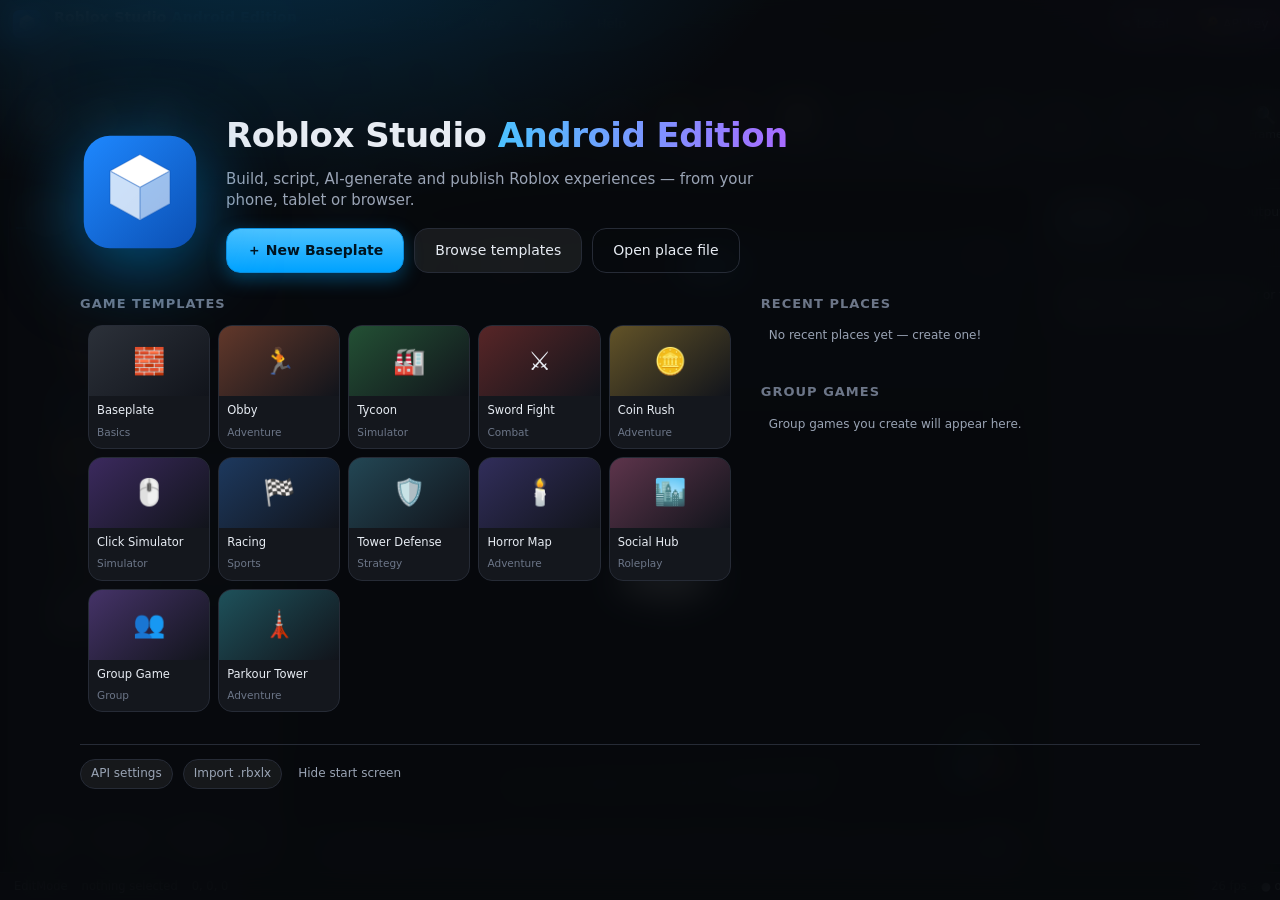
==== docs/app/index.html @ 6dce0277 "Add landing website, move editor to /app/, add wiring+asset checks" ====
<!DOCTYPE html>
<html lang="en">
<head>
<meta charset="utf-8">
<meta name="viewport" content="width=device-width, initial-scale=1, viewport-fit=cover, user-scalable=no">
<meta name="theme-color" content="#0f1115">
<meta name="description" content="Roblox Studio Android Edition — a full Roblox Studio style editor for Android, web and desktop: 3D viewport, Lua scripting, AI Builder/Coder, Toolbox, templates, group games and publish to Roblox.">
<title>Roblox Studio Android Edition</title>
<link rel="icon" href="assets/icon.svg" type="image/svg+xml">
<link rel="apple-touch-icon" href="assets/apple-touch-icon.png">
<link rel="manifest" href="manifest.webmanifest">
<link rel="stylesheet" href="css/app.css">
</head>
<body>
<div id="app" class="theme-dark">

  <!-- ===== Title bar ===== -->
  <header id="titlebar">
    <div class="tb-left">
      <img class="tb-logo" src="assets/logo.svg" alt="">
      <div class="tb-title">
        <span class="tb-name">Roblox Studio <b>Android Edition</b></span>
        <span class="tb-place" id="tbPlace">Untitled Place</span>
      </div>
      <nav class="tb-menu" id="tbMenu">
        <button data-menu="file">File</button>
        <button data-menu="edit">Edit</button>
        <button data-menu="insert">Insert</button>
        <button data-menu="view">View</button>
        <button data-menu="plugins">Plugins</button>
        <button data-menu="help">Help</button>
      </nav>
    </div>
    <div class="tb-right">
      <button class="chip" id="btnSync" title="Sync / Publish to Roblox"><span class="dot"></span><span id="syncLabel">Local</span></button>
      <button class="chip account" id="btnAccount" title="Credentials / Open Cloud API key">
        <span id="accountLabel">🔑 API key</span>
      </button>
      <button class="ico" id="btnSettings" title="Settings">⚙</button>
      <button class="ico" id="btnTheme" title="Toggle light / dark">◐</button>
    </div>
  </header>

  <!-- ===== Ribbon ===== -->
  <nav id="ribbon">
    <div class="rtabs" id="rtabs">
      <button class="rtab active" data-tab="home">Home</button>
      <button class="rtab" data-tab="model">Model</button>
      <button class="rtab" data-tab="ui">UI</button>
      <button class="rtab" data-tab="script">Scripting</button>
      <button class="rtab" data-tab="test">Test</button>
      <button class="rtab" data-tab="view">View</button>
      <button class="rtab" data-tab="plugins">Plugins</button>
      <span class="rtab-spacer"></span>
      <button class="rtab slim" data-tab="help">Help</button>
    </div>
    <div class="rbody" id="rbody"><!-- groups injected --></div>
  </nav>

  <!-- ===== Workspace ===== -->
  <main id="workspace">

    <!-- Left dock -->
    <section id="leftDock" class="dock">
      <div class="dtabs" id="leftTabs">
        <button class="dtab active" data-panel="explorer">Explorer</button>
        <button class="dtab" data-panel="toolbox">Toolbox</button>
        <button class="dtab" data-panel="templates">Games</button>
        <button class="dtab" data-panel="groups">Groups</button>
        <div class="dtabs-tools">
          <button class="ico sm" id="leftCollapse" title="Collapse panel">⟨</button>
        </div>
      </div>
      <div class="dcontent">
        <div class="dpanel active" data-panel="explorer">
          <div class="panel-search"><input id="explorerSearch" placeholder="Filter instances…"></div>
          <div id="explorerTree" class="tree"></div>
          <div class="panel-foot">
            <button class="mini" data-add="Part">+ Part</button>
            <button class="mini" data-add="Script">+ Script</button>
            <button class="mini" data-add="Folder">+ Folder</button>
            <button class="mini danger" id="btnDeleteSel">🗑</button>
          </div>
        </div>

        <div class="dpanel" data-panel="toolbox">
          <div class="panel-search">
            <input id="toolboxSearch" placeholder="Search toolbox…">
          </div>
          <div class="chips" id="toolboxCats"></div>
          <div id="toolboxGrid" class="cardgrid"></div>
          <div class="panel-foot"><span class="muted" id="toolboxNote">Built-in asset library</span></div>
        </div>

        <div class="dpanel" data-panel="templates">
          <div class="panel-search"><input id="templateSearch" placeholder="Search game templates…"></div>
          <div id="templateGrid" class="cardgrid"></div>
        </div>

        <div class="dpanel" data-panel="groups">
          <div class="group-head">
            <div class="group-avatar" id="grpAvatar">G</div>
            <div>
              <div class="group-name" id="grpName">No group selected</div>
              <div class="muted small" id="grpMeta">Local group games</div>
            </div>
          </div>
          <div class="chips" id="groupCats"></div>
          <div id="groupList" class="list"></div>
          <div class="panel-foot">
            <button class="mini" id="btnNewGroupGame">+ Group Game</button>
            <button class="mini" id="btnRefreshGroups">↻ Refresh</button>
          </div>
        </div>
      </div>
    </section>

    <!-- Center -->
    <section id="center">
      <div id="viewTabs" class="viewtabs">
        <button class="vtab active" data-doc="place">🏠 Place</button>
      </div>

      <div id="stageWrap">
        <!-- Viewport -->
        <div id="viewport" class="stage active">
          <canvas id="vp"></canvas>
          <div class="vp-toolbar" id="vpToolbar">
            <button class="tbtn active" data-tool="select" title="Select">➤</button>
            <button class="tbtn" data-tool="move" title="Move">✥</button>
            <button class="tbtn" data-tool="rotate" title="Rotate">⟳</button>
            <button class="tbtn" data-tool="scale" title="Scale">⤢</button>
            <span class="tsep"></span>
            <button class="tbtn" data-snap="0">Grid: off</button>
            <span class="tsep"></span>
            <button class="tbtn" id="btnSnapY">↑Y</button>
            <button class="tbtn" id="btnFrame">⌖ Frame</button>
            <button class="tbtn" id="btnGrid">▦ Grid</button>
          </div>
          <div class="vp-badge" id="vpBadge">Editor</div>
          <div class="vp-axis" id="vpAxis"></div>
          <div class="vp-hint" id="vpHint">Drag to orbit · Wheel / pinch to zoom · Tap a part to select</div>
          <!-- Play mode HUD -->
          <div id="playHud" class="play-hud hidden">
            <div class="play-title"><span class="pulse"></span> Play Solo</div>
            <div class="play-stats" id="playStats"></div>
            <button class="btn sm accent" id="btnStopPlay">■ Stop</button>
          </div>
          <!-- Touch controls (play mode) -->
          <div id="touchPad" class="touchpad hidden">
            <div class="tp-base" id="tpBase"><div class="tp-knob" id="tpKnob"></div></div>
            <button class="tp-jump" id="tpJump" type="button">JUMP</button>
          </div>
        </div>

        <!-- Script editor -->
        <div id="scriptStage" class="stage">
          <div class="se-wrap">
            <div class="se-gutter" id="seGutter"></div>
            <div class="se-scroll" id="seScroll">
              <pre class="se-highlight" id="seHighlight" aria-hidden="true"></pre>
              <textarea class="se-input" id="seInput" spellcheck="false" autocomplete="off" autocapitalize="off"></textarea>
            </div>
          </div>
          <div class="se-status" id="seStatus">Lua · Ln 1, Col 1 · UTF-8</div>
        </div>
      </div>

      <!-- Command bar -->
      <div id="commandBar">
        <span class="cb-prefix">&gt;</span>
        <input id="cmdInput" placeholder="Command bar — try: insert part, goto 0,10,0, theme light, publish, ai:make an obby">
        <button class="mini" id="cmdRun">Run</button>
      </div>
    </section>

    <!-- Right dock -->
    <section id="rightDock" class="dock">
      <div class="dtabs" id="rightTabs">
        <button class="dtab active" data-panel="properties">Properties</button>
        <button class="dtab" data-panel="ai">AI Builder</button>
        <button class="dtab" data-panel="output">Output</button>
        <div class="dtabs-tools">
          <button class="ico sm" id="rightCollapse" title="Collapse panel">⟩</button>
        </div>
      </div>
      <div class="dcontent">
        <div class="dpanel active" data-panel="properties">
          <div class="prop-head" id="propHead">No selection</div>
          <div id="propList" class="proplist"></div>
        </div>

        <div class="dpanel" data-panel="ai">
          <div class="ai-head">
            <div class="ai-orb"></div>
            <div>
              <div class="ai-title">AI Builder &amp; Coder</div>
              <div class="muted small" id="aiModeLabel">Offline engine · Lua aware</div>
            </div>
          </div>
          <div class="chips" id="aiQuick">
            <button class="chipbtn" data-ai="Build an obby with lava and checkpoints">Obby</button>
            <button class="chipbtn" data-ai="Write a coin collector script">Coins</button>
            <button class="chipbtn" data-ai="Make a tycoon dropper">Tycoon</button>
            <button class="chipbtn" data-ai="Create a sword fight arena">Arena</button>
            <button class="chipbtn" data-ai="Add a day night cycle">Day/Night</button>
          </div>
          <div id="aiLog" class="ailog"></div>
          <div class="ai-input">
            <textarea id="aiInput" rows="2" placeholder="Describe what to build or which Lua to write…"></textarea>
            <div class="ai-actions">
              <label class="switch"><input type="checkbox" id="aiBuild" checked><span>Build parts</span></label>
              <label class="switch"><input type="checkbox" id="aiScript" checked><span>Write Lua</span></label>
              <button class="btn sm accent" id="btnAiGo">Generate</button>
            </div>
          </div>
        </div>

        <div class="dpanel" data-panel="output">
          <div class="panel-search">
            <input id="outputFilter" placeholder="Filter output…">
            <button class="mini" id="btnClearOutput">Clear</button>
          </div>
          <div id="outputList" class="output"></div>
        </div>
      </div>
    </section>
  </main>

  <!-- ===== Status bar ===== -->
  <footer id="statusbar">
    <span id="stMode" class="st-item">EditMode</span>
    <span id="stSel" class="st-item">1 item selected</span>
    <span id="stPos" class="st-item">0, 0, 0</span>
    <span class="st-spacer"></span>
    <span id="stFps" class="st-item">60 fps</span>
    <span id="stNet" class="st-item">● offline</span>
    <span id="stVer" class="st-item">v1.0.0</span>
  </footer>

  <!-- ===== Start screen ===== -->
  <div id="startScreen" class="overlay">
    <div class="start-inner">
      <div class="start-hero">
        <img class="start-logo" src="assets/logo.svg" alt="">
        <div>
          <h1>Roblox Studio <span>Android Edition</span></h1>
          <p>Build, script, AI-generate and publish Roblox experiences — from your phone, tablet or browser.</p>
          <div class="start-actions">
            <button class="btn accent lg" id="stNew">＋ New Baseplate</button>
            <button class="btn lg" id="stTemplates">Browse templates</button>
            <button class="btn lg ghost" id="stOpen">Open place file</button>
            <input type="file" id="fileOpen" accept=".rbxlx,.xml,.json" hidden>
          </div>
        </div>
      </div>

      <div class="start-cols">
        <section>
          <h2>Game templates</h2>
          <div class="cardgrid" id="startTemplates"></div>
        </section>
        <section>
          <h2>Recent places</h2>
          <div class="list" id="recentList"></div>
          <h2 class="mt">Group games</h2>
          <div class="list" id="startGroups"></div>
        </section>
      </div>

      <div class="start-foot">
        <button class="mini" id="stAccounts">API settings</button>
        <button class="mini" id="stImport">Import .rbxlx</button>
        <button class="muted small" id="stHide">Hide start screen</button>
      </div>
    </div>
  </div>

  <!-- ===== Modal host ===== -->
  <div id="modalHost" class="overlay hidden">
    <div class="modal" id="modalBox">
      <div class="modal-head"><span id="modalTitle">Dialog</span><button class="ico" id="modalClose">✕</button></div>
      <div class="modal-body" id="modalBody"></div>
      <div class="modal-foot" id="modalFoot"></div>
    </div>
  </div>

  <!-- ===== Context menu ===== -->
  <div id="ctxMenu" class="ctx hidden"></div>

  <!-- ===== Toasts ===== -->
  <div id="toasts" class="toasts"></div>

  <div id="dragGhost" class="drag-ghost hidden"></div>
</div>

<script src="js/lua.js"></script>
<script src="js/secrets.js"></script>
<script src="js/config.js"></script>
<script src="js/templates.js"></script>
<script src="js/ai.js"></script>
<script src="js/roblox.js"></script>
<script src="js/engine.js"></script>
<script src="js/ui.js"></script>
<script src="js/main.js"></script>
</body>
</html>
---- docs/app/css/app.css ----
/* ============================================================
   Roblox Studio Android Edition — UI
   Rounded, Win11-flavoured dark theme
   ============================================================ */
:root{
  --bg:#0f1115; --bg2:#14171d; --bg3:#1a1e26; --panel:#171a21;
  --line:#262b36; --line2:#333a49;
  --txt:#e7ecf3; --txt2:#9aa4b5; --txt3:#6c7688;
  --accent:#00a2ff; --accent2:#4cc2ff; --ok:#2ecc71; --warn:#f1c40f; --err:#ff5f57;
  --r-lg:18px; --r-md:12px; --r-sm:8px;
  --shadow:0 12px 40px rgba(0,0,0,.45);
  --blur:blur(18px);
  --dock:288px; --dockR:330px; --ribbon:96px;
  --mono:"Cascadia Code","Consolas",ui-monospace,Menlo,monospace;
}
.app-theme-light{
  --bg:#eef1f6; --bg2:#f7f9fc; --bg3:#ffffff; --panel:#ffffff;
  --line:#dfe4ec; --line2:#c9d1de;
  --txt:#12161d; --txt2:#546074; --txt3:#7d8797;
  --shadow:0 12px 32px rgba(20,30,50,.16);
}
*{box-sizing:border-box}
html,body{height:100%;margin:0}
body{
  background:
    radial-gradient(1200px 600px at 12% -10%, #10365a 0%, transparent 60%),
    radial-gradient(900px 500px at 110% 10%, #2a1145 0%, transparent 55%),
    var(--bg);
  color:var(--txt);
  font:14px/1.45 "Segoe UI Variable","Segoe UI",system-ui,-apple-system,Roboto,sans-serif;
  overflow:hidden; -webkit-tap-highlight-color:transparent;
}
.app-theme-light body{background:radial-gradient(1000px 600px at 10% -10%,#cfe6ff 0%,transparent 60%),var(--bg)}
#app{display:grid;grid-template-rows:auto auto 1fr auto;height:100dvh;position:relative;overflow:hidden}
button,input,textarea,select{font:inherit;color:inherit}
button{cursor:pointer;border:0;background:none}
::-webkit-scrollbar{width:10px;height:10px}
::-webkit-scrollbar-thumb{background:#2d3442;border-radius:20px;border:3px solid transparent;background-clip:content-box}
::-webkit-scrollbar-thumb:hover{background:#3d475a;background-clip:content-box}
::-webkit-scrollbar-track{background:transparent}
.muted{color:var(--txt2)} .small{font-size:12px} .mt{margin-top:18px}
.hidden{display:none!important}

/* ---------------- Title bar ---------------- */
#titlebar{
  display:flex;align-items:center;justify-content:space-between;gap:10px;
  padding:8px 12px;background:linear-gradient(180deg,rgba(255,255,255,.05),rgba(255,255,255,.02));
  border-bottom:1px solid var(--line);backdrop-filter:var(--blur);
}
.tb-left{display:flex;align-items:center;gap:12px;min-width:0}
.tb-logo{width:30px;height:30px;filter:drop-shadow(0 4px 10px rgba(0,162,255,.5))}
.tb-title{display:flex;flex-direction:column;line-height:1.1;min-width:0}
.tb-name{font-size:14px;font-weight:600;letter-spacing:.2px;white-space:nowrap}
.tb-name b{color:var(--accent2);font-weight:700}
.tb-place{font-size:11px;color:var(--txt3);white-space:nowrap;overflow:hidden;text-overflow:ellipsis;max-width:260px}
.tb-menu{display:flex;gap:2px;margin-left:6px}
.tb-menu button{padding:5px 10px;border-radius:var(--r-sm);font-size:13px;color:var(--txt2)}
.tb-menu button:hover{background:rgba(255,255,255,.07);color:var(--txt)}
.tb-right{display:flex;align-items:center;gap:8px}
.chip{
  display:flex;align-items:center;gap:7px;padding:6px 12px;border-radius:999px;
  background:rgba(255,255,255,.06);border:1px solid var(--line);font-size:12.5px;color:var(--txt2)
}
.chip:hover{background:rgba(255,255,255,.11);color:var(--txt)}
.chip .dot{width:8px;height:8px;border-radius:50%;background:var(--txt3)}
.chip.on .dot{background:var(--ok);box-shadow:0 0 8px var(--ok)}
.chip img{width:22px;height:22px;border-radius:50%;object-fit:cover;background:#2a303c}
.ico{width:32px;height:32px;border-radius:var(--r-sm);color:var(--txt2);font-size:15px}
.ico:hover{background:rgba(255,255,255,.09);color:var(--txt)}
.ico.sm{width:26px;height:26px;font-size:13px}

/* ---------------- Ribbon ---------------- */
#ribbon{background:var(--panel);border-bottom:1px solid var(--line);box-shadow:0 6px 18px rgba(0,0,0,.22)}
.rtabs{display:flex;gap:2px;padding:6px 10px 0;align-items:center}
.rtab{
  padding:7px 15px;border-radius:10px 10px 0 0;font-size:13px;color:var(--txt2);
  border:1px solid transparent;border-bottom:0;position:relative
}
.rtab:hover{color:var(--txt);background:rgba(255,255,255,.05)}
.rtab.active{color:var(--txt);background:var(--bg3);border-color:var(--line);font-weight:600}
.rtab.active::after{content:"";position:absolute;left:12px;right:12px;bottom:-1px;height:2px;background:var(--accent);border-radius:2px}
.rtab-spacer{flex:1}
.rtab.slim{padding:7px 10px}
.rbody{display:flex;gap:6px;padding:8px 10px;overflow-x:auto;background:var(--bg3);border-top:1px solid var(--line);min-height:64px}
.rgroup{display:flex;flex-direction:column;gap:5px;padding:2px 10px 2px 4px;border-right:1px solid var(--line)}
.rgroup:last-child{border-right:0}
.rgroup .rg-items{display:flex;gap:4px}
.rgroup .rg-label{font-size:10px;color:var(--txt3);text-align:center;letter-spacing:.6px;text-transform:uppercase}
.rbtn{
  min-width:56px;padding:6px 8px;border-radius:10px;display:flex;flex-direction:column;align-items:center;gap:3px;
  color:var(--txt2);font-size:11px;border:1px solid transparent
}
.rbtn .ic{font-size:17px;line-height:1}
.rbtn:hover{background:rgba(255,255,255,.07);color:var(--txt);border-color:var(--line)}
.rbtn.active{background:rgba(0,162,255,.16);border-color:rgba(0,162,255,.5);color:#dff2ff}
.rbtn.wide{min-width:78px}

/* ---------------- Workspace ---------------- */
#workspace{display:grid;grid-template-columns:var(--dock) 1fr var(--dockR);gap:8px;padding:8px;min-height:0}
#workspace.left-collapsed{grid-template-columns:0 1fr var(--dockR)}
#workspace.right-collapsed{grid-template-columns:var(--dock) 1fr 0}
#workspace.left-collapsed.right-collapsed{grid-template-columns:0 1fr 0}
.dock{
  background:var(--panel);border:1px solid var(--line);border-radius:var(--r-lg);
  display:flex;flex-direction:column;min-width:0;overflow:hidden;box-shadow:var(--shadow)
}
.dtabs{display:flex;gap:2px;padding:6px 6px 0;background:var(--bg2);border-bottom:1px solid var(--line);align-items:center}
.dtab{padding:7px 11px;font-size:12.5px;color:var(--txt2);border-radius:9px 9px 0 0;border:1px solid transparent;border-bottom:0}
.dtab:hover{color:var(--txt)}
.dtab.active{background:var(--panel);color:var(--txt);border-color:var(--line);font-weight:600;box-shadow:inset 0 -2px 0 var(--accent)}
.dtabs-tools{margin-left:auto;display:flex;padding-right:2px}
.dcontent{position:relative;flex:1;min-height:0}
.dpanel{position:absolute;inset:0;display:none;flex-direction:column;min-height:0}
.dpanel.active{display:flex}
.panel-search{display:flex;gap:6px;padding:8px;align-items:center}
.panel-search input{
  flex:1;background:var(--bg2);border:1px solid var(--line);border-radius:999px;padding:7px 13px;
  font-size:12.5px;outline:none;min-width:0
}
.panel-search input:focus{border-color:var(--accent);box-shadow:0 0 0 3px rgba(0,162,255,.18)}
.panel-foot{display:flex;gap:6px;padding:8px;border-top:1px solid var(--line);background:var(--bg2);flex-wrap:wrap;align-items:center}
.mini{padding:5px 10px;border-radius:999px;background:rgba(255,255,255,.06);border:1px solid var(--line);font-size:12px;color:var(--txt2)}
.mini:hover{background:rgba(255,255,255,.12);color:var(--txt)}
.mini.danger:hover{background:rgba(255,95,87,.2);border-color:var(--err);color:#ffd9d7}
.chips{display:flex;gap:6px;padding:0 8px 8px;flex-wrap:wrap}
.chipbtn{padding:5px 11px;border-radius:999px;font-size:12px;background:rgba(255,255,255,.05);border:1px solid var(--line);color:var(--txt2)}
.chipbtn:hover{border-color:var(--accent);color:var(--txt)}
.chipbtn.active{background:rgba(0,162,255,.18);border-color:var(--accent);color:#dff2ff}

/* Tree */
.tree{flex:1;overflow:auto;padding:4px 6px 10px;font-size:13px}
.tnode{display:flex;align-items:center;gap:6px;padding:4px 6px;border-radius:8px;cursor:pointer;white-space:nowrap;user-select:none}
.tnode:hover{background:rgba(255,255,255,.06)}
.tnode.sel{background:rgba(0,162,255,.22);outline:1px solid rgba(0,162,255,.55)}
.tnode .tw{width:14px;text-align:center;color:var(--txt3);font-size:10px;flex:none}
.tnode .ti{flex:none;font-size:13px;filter:saturate(1.1)}
.tnode .tn{overflow:hidden;text-overflow:ellipsis}
.tnode .tclass{color:var(--txt3);font-size:11px;margin-left:4px}
.tkids{margin-left:14px;border-left:1px dashed var(--line);padding-left:4px}
.tnode.script .tn{color:#8fe6a5}
.tnode.service .tn{color:#9fc6ff}
.tnode.ui .tn{color:#ffcf87}

/* Properties */
.prop-head{padding:9px 12px;font-size:12.5px;border-bottom:1px solid var(--line);color:var(--txt2);background:var(--bg2);white-space:nowrap;overflow:hidden;text-overflow:ellipsis}
.proplist{flex:1;overflow:auto;padding:6px}
.pgroup-title{font-size:11px;text-transform:uppercase;letter-spacing:.7px;color:var(--txt3);padding:10px 6px 4px}
.prow{display:grid;grid-template-columns:42% 58%;gap:6px;align-items:center;padding:3px 4px;border-radius:8px}
.prow:hover{background:rgba(255,255,255,.045)}
.prow .pk{font-size:12px;color:var(--txt2);overflow:hidden;text-overflow:ellipsis;white-space:nowrap}
.prow .pv{min-width:0}
.pv input[type=text],.pv input[type=number],.pv select,.pv textarea{
  width:100%;background:var(--bg2);border:1px solid var(--line);border-radius:8px;padding:5px 8px;font-size:12.5px;outline:none
}
.pv input:focus,.pv select:focus,.pv textarea:focus{border-color:var(--accent)}
.pv input[type=color]{width:100%;height:26px;border:1px solid var(--line);border-radius:8px;background:var(--bg2);padding:2px}
.pv input[type=checkbox]{accent-color:var(--accent);width:16px;height:16px}
.vec{display:flex;gap:4px}
.vec input{min-width:0}

/* Toolbox / template cards */
.cardgrid{display:grid;grid-template-columns:repeat(auto-fill,minmax(112px,1fr));gap:8px;padding:2px 8px 10px;overflow:auto;flex:1;align-content:start}
.card{
  background:var(--bg2);border:1px solid var(--line);border-radius:14px;overflow:hidden;cursor:pointer;
  transition:.16s transform,.16s border-color;position:relative
}
.card:hover{transform:translateY(-3px);border-color:var(--accent);box-shadow:0 10px 24px rgba(0,0,0,.35)}
.card .thumb{height:70px;display:grid;place-items:center;font-size:26px;background:linear-gradient(140deg,#1b2230,#11141b)}
.card .cname{padding:7px 8px;font-size:11.5px;line-height:1.25;white-space:nowrap;overflow:hidden;text-overflow:ellipsis}
.card .cmeta{padding:0 8px 8px;font-size:10.5px;color:var(--txt3)}
.card .badge{position:absolute;top:6px;right:6px;font-size:9.5px;background:rgba(0,162,255,.85);padding:2px 6px;border-radius:999px;color:#00121f;font-weight:700}
.card .badge.group{background:#a86bff;color:#170029}

/* Lists */
.list{flex:1;overflow:auto;padding:4px 8px 10px;min-height:60px}
.li{
  display:flex;gap:10px;align-items:center;padding:9px 10px;border-radius:12px;background:var(--bg2);
  border:1px solid var(--line);margin-bottom:7px;cursor:pointer
}
.li:hover{border-color:var(--accent)}
.li .lav{width:34px;height:34px;border-radius:10px;background:linear-gradient(140deg,#243244,#151a23);display:grid;place-items:center;font-size:16px;flex:none;overflow:hidden}
.li .lmain{min-width:0;flex:1}
.li .lname{font-size:13px;white-space:nowrap;overflow:hidden;text-overflow:ellipsis}
.li .lmeta{font-size:11px;color:var(--txt3);white-space:nowrap;overflow:hidden;text-overflow:ellipsis}
.li .lact{display:flex;gap:5px}
.group-head{display:flex;gap:10px;align-items:center;padding:12px}
.group-avatar{width:44px;height:44px;border-radius:14px;background:linear-gradient(140deg,var(--accent),#7b5cff);display:grid;place-items:center;font-weight:700;font-size:18px}
.group-name{font-weight:600}

/* ---------------- Center ---------------- */
#center{display:flex;flex-direction:column;min-width:0;gap:8px}
.viewtabs{display:flex;gap:4px;overflow-x:auto;padding:2px}
.vtab{
  display:flex;align-items:center;gap:6px;padding:6px 12px;border-radius:999px;font-size:12.5px;
  background:var(--panel);border:1px solid var(--line);color:var(--txt2);white-space:nowrap
}
.vtab.active{color:var(--txt);border-color:var(--accent);background:rgba(0,162,255,.14)}
.vtab.script-tab{color:#8fe6a5}
#stageWrap{position:relative;flex:1;min-height:0;border:1px solid var(--line);border-radius:var(--r-lg);overflow:hidden;background:#0b0d12;box-shadow:var(--shadow)}
.stage{position:absolute;inset:0;display:none}
.stage.active{display:block}
#vp{position:absolute;inset:0;width:100%;height:100%;touch-action:none;cursor:crosshair}
.vp-toolbar{
  position:absolute;top:10px;left:10px;display:flex;gap:4px;align-items:center;padding:6px;border-radius:14px;
  background:rgba(15,18,24,.72);border:1px solid var(--line2);backdrop-filter:var(--blur);flex-wrap:wrap;max-width:calc(100% - 20px)
}
.tbtn{padding:6px 10px;border-radius:9px;font-size:12px;color:var(--txt2);border:1px solid transparent}
.tbtn:hover{background:rgba(255,255,255,.09);color:var(--txt)}
.tbtn.active{background:rgba(0,162,255,.22);border-color:rgba(0,162,255,.6);color:#dff2ff}
.tsep{width:1px;height:20px;background:var(--line2);margin:0 3px}
.vp-badge{
  position:absolute;top:10px;right:10px;font-size:11px;padding:5px 11px;border-radius:999px;
  background:rgba(15,18,24,.72);border:1px solid var(--line2);color:var(--txt2);letter-spacing:.5px
}
.vp-badge.play{background:rgba(46,204,113,.22);border-color:var(--ok);color:#b8ffd0}
.vp-axis{position:absolute;right:14px;bottom:14px;width:74px;height:74px;opacity:.9;pointer-events:none}
.vp-hint{position:absolute;left:50%;bottom:12px;transform:translateX(-50%);font-size:11.5px;color:var(--txt3);
  background:rgba(15,18,24,.6);padding:5px 12px;border-radius:999px;border:1px solid var(--line);pointer-events:none;transition:.4s opacity}
.play-hud{
  position:absolute;left:12px;top:64px;display:flex;gap:10px;align-items:center;padding:8px 12px;border-radius:14px;
  background:rgba(10,26,16,.82);border:1px solid rgba(46,204,113,.5);backdrop-filter:var(--blur)
}
.play-title{font-size:12.5px;color:#b8ffd0;display:flex;gap:7px;align-items:center}
.pulse{width:8px;height:8px;border-radius:50%;background:var(--ok);animation:pulse 1.1s infinite}
@keyframes pulse{0%,100%{box-shadow:0 0 0 0 rgba(46,204,113,.7)}50%{box-shadow:0 0 0 7px rgba(46,204,113,0)}}
.play-stats{font-size:11px;color:#8fd8a8}

/* Script editor */
#scriptStage{background:#0d1017}
.se-wrap{position:absolute;inset:0 0 26px 0;display:flex}
.se-gutter{
  width:52px;overflow:hidden;background:#0b0e14;border-right:1px solid var(--line);
  padding:10px 8px 10px 0;text-align:right;font:12.5px/1.55 var(--mono);color:#4a5468;user-select:none;white-space:pre
}
.se-scroll{position:relative;flex:1;overflow:auto}
.se-highlight,.se-input{
  margin:0;padding:10px 14px;font:12.5px/1.55 var(--mono);white-space:pre;tab-size:4;
  border:0;min-height:100%;min-width:100%;box-sizing:border-box
}
.se-highlight{position:absolute;inset:0;pointer-events:none;color:#cdd6e4}
.se-input{
  position:absolute;inset:0;background:transparent;color:transparent;caret-color:#fff;resize:none;outline:none;overflow:hidden
}
.se-input::selection{background:rgba(0,162,255,.4);color:transparent}
.tk-kw{color:#ff8ad8} .tk-str{color:#9ee493} .tk-num{color:#ffcb6b}
.tk-com{color:#5d6a80;font-style:italic} .tk-fn{color:#82aaff} .tk-op{color:#7fd6ff}
.tk-global{color:#c792ea}
.se-status{
  position:absolute;left:0;right:0;bottom:0;height:26px;display:flex;align-items:center;gap:14px;padding:0 12px;
  font-size:11.5px;color:var(--txt3);background:var(--bg2);border-top:1px solid var(--line)
}
/* Output */
.output{flex:1;overflow:auto;padding:6px 8px 10px;font:12px/1.5 var(--mono)}
.oline{display:flex;gap:8px;padding:3px 6px;border-radius:7px;white-space:pre-wrap;word-break:break-word}
.oline:hover{background:rgba(255,255,255,.045)}
.oline .ts{color:#4d576b;flex:none}
.oline.info .msg{color:#b9c4d6} .oline.log .msg{color:#9ee493}
.oline.warn .msg{color:#ffd479} .oline.err .msg{color:#ff8a80}
.oline.ai .msg{color:#c7a8ff}
.oline.sys .msg{color:#7fc7ff}
/* Command bar */
#commandBar{display:flex;gap:8px;align-items:center;background:var(--panel);border:1px solid var(--line);border-radius:999px;padding:5px 8px 5px 14px}
.cb-prefix{color:var(--accent);font-weight:700}
#cmdInput{flex:1;background:none;border:0;outline:none;font:12.5px var(--mono);min-width:0}
#statusbar{display:flex;gap:14px;align-items:center;padding:5px 14px;font-size:11.5px;color:var(--txt2);background:var(--bg2);border-top:1px solid var(--line)}
.st-spacer{flex:1}
.st-item{white-space:nowrap}

/* ---------------- AI panel ---------------- */
.ai-head{display:flex;gap:10px;align-items:center;padding:12px 12px 6px}
.ai-orb{width:30px;height:30px;border-radius:50%;background:conic-gradient(from 0deg,#00a2ff,#a86bff,#ff6ec7,#00a2ff);animation:spin 6s linear infinite;box-shadow:0 0 18px rgba(120,90,255,.6)}
@keyframes spin{to{transform:rotate(360deg)}}
.ai-title{font-weight:600;font-size:13.5px}
.ailog{flex:1;overflow:auto;padding:6px 10px;display:flex;flex-direction:column;gap:8px}
.bub{max-width:96%;padding:8px 11px;border-radius:14px;font-size:12.5px;line-height:1.5;border:1px solid var(--line);background:var(--bg2)}
.bub.me{align-self:flex-end;background:rgba(0,162,255,.16);border-color:rgba(0,162,255,.4);border-bottom-right-radius:5px}
.bub.ai{align-self:flex-start;border-bottom-left-radius:5px}
.bub pre{margin:6px 0 0;padding:8px;border-radius:10px;background:#0b0e14;overflow:auto;max-height:200px;font:11.5px/1.5 var(--mono);color:#9ee493;user-select:text}
.bub .acts{display:flex;gap:6px;margin-top:7px;flex-wrap:wrap}
.ai-input{border-top:1px solid var(--line);padding:9px;background:var(--bg2)}
.ai-input textarea{
  width:100%;background:var(--bg);border:1px solid var(--line);border-radius:12px;padding:8px 10px;resize:none;
  outline:none;font-size:12.5px;min-height:52px
}
.ai-input textarea:focus{border-color:var(--accent)}
.ai-actions{display:flex;gap:8px;align-items:center;margin-top:7px;flex-wrap:wrap}
.switch{display:flex;gap:5px;align-items:center;font-size:11.5px;color:var(--txt2);cursor:pointer}
.switch input{accent-color:var(--accent)}

/* ---------------- Buttons ---------------- */
.btn{
  padding:8px 16px;border-radius:12px;background:rgba(255,255,255,.07);border:1px solid var(--line);
  color:var(--txt);font-size:13px;transition:.15s
}
.btn:hover{background:rgba(255,255,255,.13);transform:translateY(-1px)}
.btn.accent{background:linear-gradient(180deg,var(--accent2),var(--accent));border-color:#0b8ede;color:#00131f;font-weight:600;box-shadow:0 6px 18px rgba(0,162,255,.35)}
.btn.accent:hover{filter:brightness(1.08)}
.btn.ghost{background:transparent}
.btn.lg{padding:11px 20px;border-radius:14px;font-size:14px}
.btn.sm{padding:6px 12px;font-size:12px;border-radius:10px}
.btn.danger{background:rgba(255,95,87,.16);border-color:rgba(255,95,87,.5);color:#ffd9d7}
.btn:disabled{opacity:.5;cursor:not-allowed}

/* ---------------- Overlays ---------------- */
.overlay{position:absolute;inset:0;z-index:60;background:rgba(6,8,12,.72);backdrop-filter:blur(16px);display:grid;place-items:center;padding:18px;overflow:auto}
#startScreen{background:radial-gradient(900px 500px at 20% -10%,rgba(0,162,255,.22),transparent 60%),rgba(6,8,12,.9)}
.start-inner{width:min(1120px,100%);display:flex;flex-direction:column;gap:22px}
.start-hero{display:flex;gap:26px;align-items:center;flex-wrap:wrap}
.start-logo{width:120px;height:120px;filter:drop-shadow(0 16px 40px rgba(0,162,255,.55))}
.start-hero h1{margin:0;font-size:34px;letter-spacing:-.5px}
.start-hero h1 span{background:linear-gradient(90deg,var(--accent2),#a86bff);-webkit-background-clip:text;background-clip:text;color:transparent}
.start-hero p{margin:8px 0 16px;color:var(--txt2);max-width:560px;font-size:15px}
.start-actions{display:flex;gap:10px;flex-wrap:wrap}
.start-cols{display:grid;grid-template-columns:1.5fr 1fr;gap:22px}
.start-cols h2{font-size:13px;text-transform:uppercase;letter-spacing:1px;color:var(--txt3);margin:0 0 10px}
.start-foot{display:flex;gap:10px;align-items:center;flex-wrap:wrap;border-top:1px solid var(--line);padding-top:14px}
@media(max-width:820px){.start-cols{grid-template-columns:1fr}.start-logo{width:84px;height:84px}.start-hero h1{font-size:26px}}

.modal{width:min(720px,100%);background:var(--panel);border:1px solid var(--line2);border-radius:18px;box-shadow:var(--shadow);overflow:hidden;display:flex;flex-direction:column;max-height:88vh;animation:pop .18s ease}
@keyframes pop{from{transform:scale(.96) translateY(8px);opacity:0}to{transform:none;opacity:1}}
.modal-head{display:flex;justify-content:space-between;align-items:center;padding:13px 16px;border-bottom:1px solid var(--line);font-weight:600;background:var(--bg2)}
.modal-body{padding:16px;overflow:auto;display:flex;flex-direction:column;gap:12px}
.modal-foot{display:flex;gap:8px;justify-content:flex-end;padding:12px 16px;border-top:1px solid var(--line);background:var(--bg2);flex-wrap:wrap}
.field{display:flex;flex-direction:column;gap:5px}
.field label{font-size:12px;color:var(--txt2)}
.field input,.field select,.field textarea{
  background:var(--bg2);border:1px solid var(--line);border-radius:10px;padding:9px 11px;outline:none;font-size:13px
}
.field input:focus,.field textarea:focus{border-color:var(--accent);box-shadow:0 0 0 3px rgba(0,162,255,.16)}
.grid2{display:grid;grid-template-columns:1fr 1fr;gap:12px}
.note{font-size:12px;color:var(--txt2);background:rgba(0,162,255,.1);border:1px solid rgba(0,162,255,.3);padding:9px 11px;border-radius:10px}
.note.warn{background:rgba(241,196,15,.1);border-color:rgba(241,196,15,.35)}
.note.ok{background:rgba(46,204,113,.1);border-color:rgba(46,204,113,.35)}

.ctx{position:absolute;z-index:80;min-width:190px;background:var(--panel);border:1px solid var(--line2);border-radius:12px;padding:5px;box-shadow:var(--shadow);animation:pop .12s ease}
.ctx button{display:flex;width:100%;gap:9px;align-items:center;padding:8px 11px;border-radius:8px;font-size:12.5px;color:var(--txt)}
.ctx button:hover{background:rgba(0,162,255,.18)}
.ctx .sep{height:1px;background:var(--line);margin:4px 6px}
.ctx .danger:hover{background:rgba(255,95,87,.2)}

.toasts{position:absolute;right:14px;bottom:44px;z-index:90;display:flex;flex-direction:column;gap:8px;pointer-events:none}
.toast{
  min-width:230px;max-width:340px;padding:11px 14px;border-radius:14px;background:rgba(20,24,32,.95);
  border:1px solid var(--line2);box-shadow:var(--shadow);font-size:12.5px;display:flex;gap:9px;align-items:flex-start;
  animation:slideIn .22s ease;backdrop-filter:var(--blur)
}
.toast.ok{border-color:rgba(46,204,113,.5)} .toast.err{border-color:rgba(255,95,87,.55)} .toast.warn{border-color:rgba(241,196,15,.5)}
@keyframes slideIn{from{transform:translateX(40px);opacity:0}to{transform:none;opacity:1}}
.drag-ghost{position:absolute;z-index:70;padding:6px 12px;border-radius:999px;background:rgba(0,162,255,.9);color:#00131f;font-size:12px;font-weight:600;pointer-events:none}

/* ---------------- Touch controls (play mode) ---------------- */
.touchpad{position:absolute;inset:0;z-index:30;pointer-events:none}
.touchpad.hidden{display:none}
.tp-base{
  position:absolute;left:26px;bottom:34px;width:132px;height:132px;border-radius:50%;
  background:rgba(15,18,24,.5);border:2px solid rgba(255,255,255,.22);
  backdrop-filter:var(--blur);pointer-events:auto;touch-action:none
}
.tp-knob{
  position:absolute;left:50%;top:50%;width:56px;height:56px;margin:-28px 0 0 -28px;border-radius:50%;
  background:rgba(255,255,255,.88);border:2px solid rgba(0,162,255,.7);
  box-shadow:0 4px 14px rgba(0,0,0,.45);transition:transform .05s linear
}
.tp-jump{
  position:absolute;right:26px;bottom:44px;width:96px;height:96px;border-radius:50%;
  background:rgba(0,162,255,.32);border:2px solid rgba(0,162,255,.75);color:#dff2ff;
  font:700 14px/1 system-ui,-apple-system,"Segoe UI",sans-serif;letter-spacing:1px;
  pointer-events:auto;touch-action:none;box-shadow:0 6px 18px rgba(0,0,0,.4)
}
.tp-jump:active{background:rgba(0,162,255,.6);transform:scale(.96)}
@media(hover:hover) and (pointer:fine){.touchpad{display:none!important}}

/* responsive */
@media(max-width:1100px){
  #workspace{grid-template-columns:0 1fr 0}
  #workspace.mobile-left{grid-template-columns:min(86vw,320px) 1fr 0}
  #workspace.mobile-right{grid-template-columns:0 1fr min(86vw,340px)}
  #leftDock,#rightDock{position:absolute;top:0;bottom:0;z-index:40;transition:.2s transform}
  #leftDock{left:0;transform:translateX(-104%)}
  #rightDock{right:0;transform:translateX(104%)}
  #workspace.mobile-left #leftDock{transform:none}
  #workspace.mobile-right #rightDock{transform:none}
  .tb-menu{display:none}
}
@media(max-width:700px){
  #ribbon .rbody{min-height:56px}
  .tb-place{max-width:120px}
  .chip span{display:none}
  .chip.account span{display:inline}
}
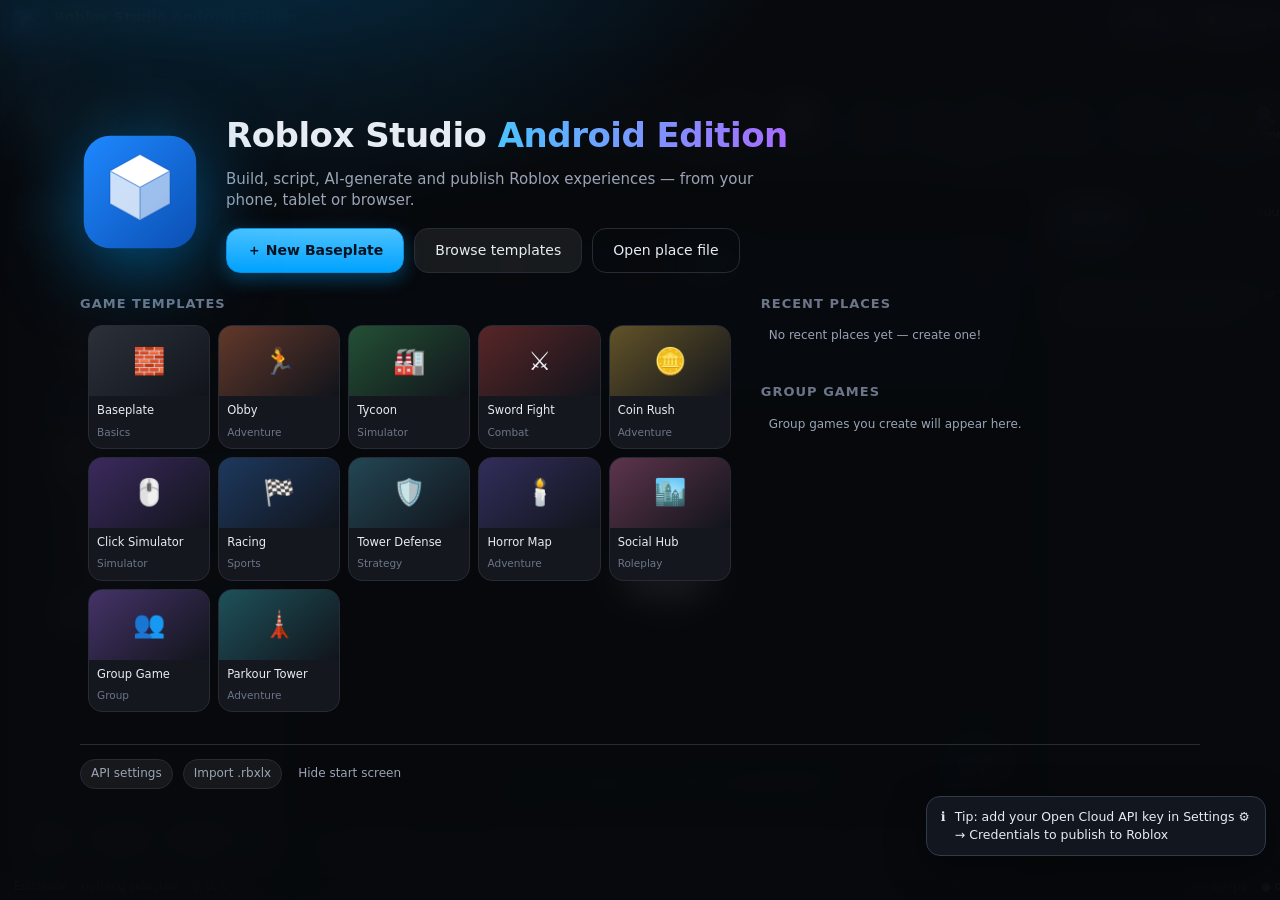
==== commit 71ca928a: "v1.1.0: bump version, update download links, add README" ====
--- a/docs/app/index.html
+++ b/docs/app/index.html
@@ -235,7 +235,7 @@
     <span class="st-spacer"></span>
     <span id="stFps" class="st-item">60 fps</span>
     <span id="stNet" class="st-item">● offline</span>
-    <span id="stVer" class="st-item">v1.0.0</span>
+    <span id="stVer" class="st-item">v1.1.0</span>
   </footer>
 
   <!-- ===== Start screen ===== -->
--- a/docs/app/css/app.css
+++ b/docs/app/css/app.css
@@ -189,13 +189,32 @@
 
 /* ---------------- Center ---------------- */
 #center{display:flex;flex-direction:column;min-width:0;gap:8px}
-.viewtabs{display:flex;gap:4px;overflow-x:auto;padding:2px}
+.viewtabs{
+  display:flex;gap:4px;overflow-x:auto;padding:2px;flex:none;
+  touch-action:pan-x;overscroll-behavior-x:contain;
+  scrollbar-width:thin;scrollbar-color:rgba(255,255,255,.25) transparent
+}
+.viewtabs::-webkit-scrollbar{height:6px}
+.viewtabs::-webkit-scrollbar-track{background:transparent}
+.viewtabs::-webkit-scrollbar-thumb{background:rgba(255,255,255,.22);border-radius:99px}
+.viewtabs::-webkit-scrollbar-thumb:hover{background:rgba(255,255,255,.42)}
+.viewtabs.is-dragging{cursor:grabbing}
 .vtab{
   display:flex;align-items:center;gap:6px;padding:6px 12px;border-radius:999px;font-size:12.5px;
-  background:var(--panel);border:1px solid var(--line);color:var(--txt2);white-space:nowrap
-}
+  background:var(--panel);border:1px solid var(--line);color:var(--txt2);white-space:nowrap;
+  flex:none;user-select:none;-webkit-user-select:none;-webkit-tap-highlight-color:transparent;
+  touch-action:pan-x;cursor:grab
+}
+.vtab:hover{border-color:var(--line2);color:var(--txt)}
 .vtab.active{color:var(--txt);border-color:var(--accent);background:rgba(0,162,255,.14)}
 .vtab.script-tab{color:#8fe6a5}
+.vtab.dragging{opacity:.4;transform:scale(.96);border-style:dashed;border-color:var(--accent);cursor:grabbing}
+.vtab-x{
+  display:grid;place-items:center;width:17px;height:17px;margin-left:3px;padding:0;flex:none;
+  border:none;border-radius:50%;background:rgba(255,255,255,.1);color:var(--txt3);
+  font-size:13px;line-height:1;cursor:pointer
+}
+.vtab-x:hover{background:rgba(255,90,90,.45);color:#fff}
 #stageWrap{position:relative;flex:1;min-height:0;border:1px solid var(--line);border-radius:var(--r-lg);overflow:hidden;background:#0b0d12;box-shadow:var(--shadow)}
 .stage{position:absolute;inset:0;display:none}
 .stage.active{display:block}
